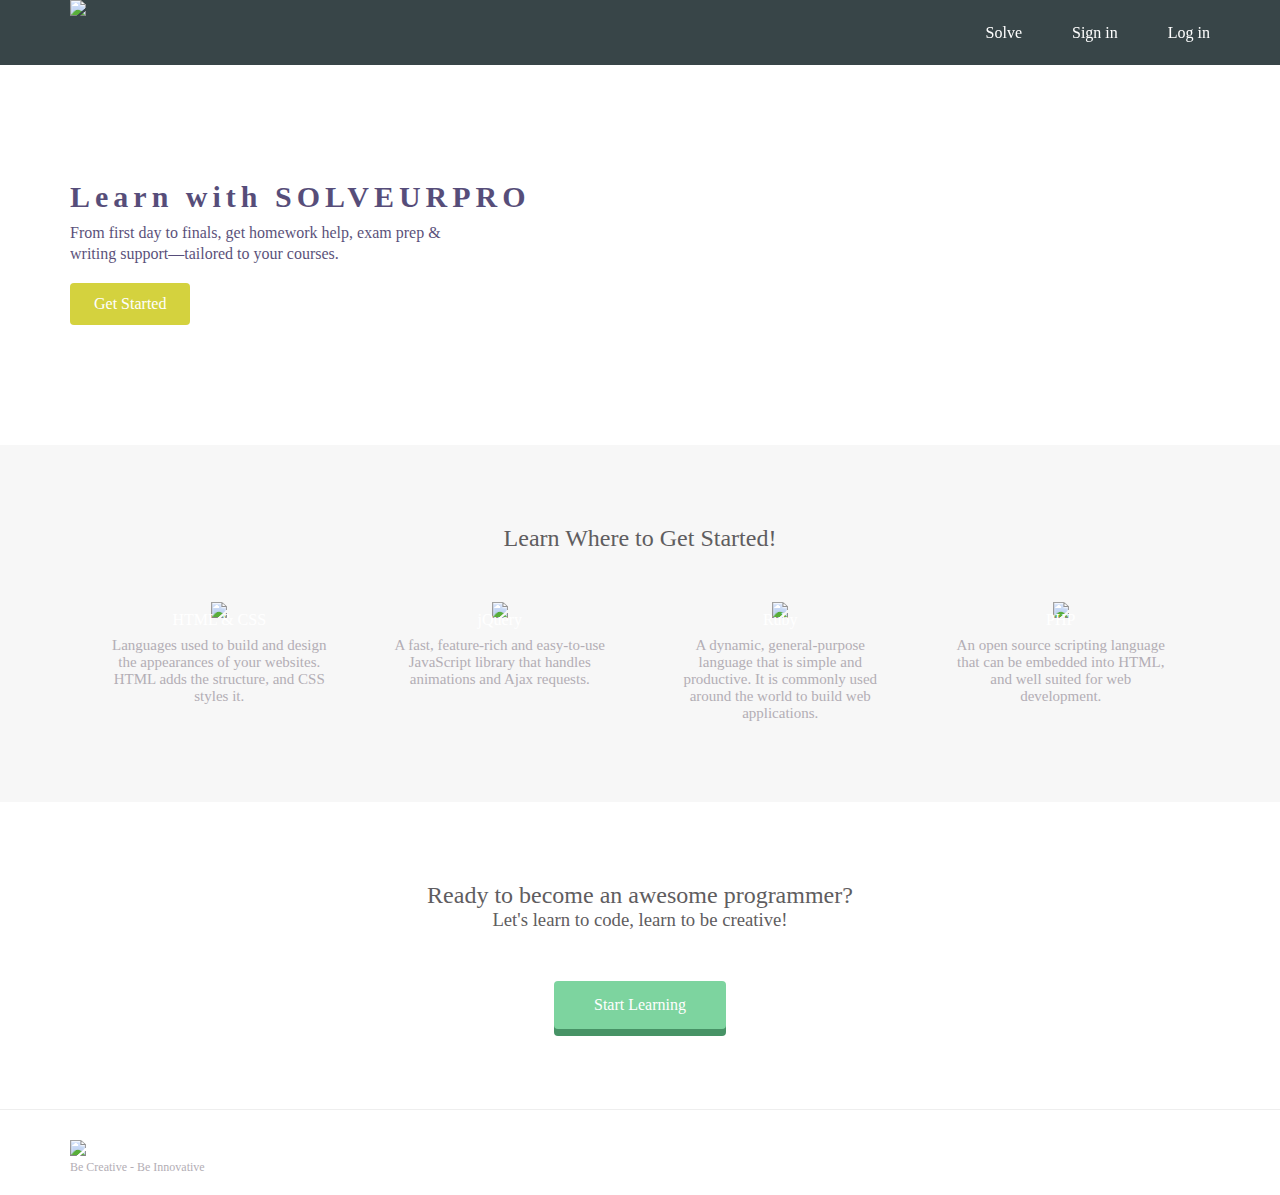
==== a32.html @ 4e780c82 "Progate A32" ====
<!DOCTYPE html>
<html>
  <head>
    <meta charset="utf-8">
    <meta name="viewport" content="width=device-width, initial-scale=1.0">
    <title>SOLVEURPRO</title>
    <link rel="stylesheet" href="stylesheet2.css">
    <link rel="stylesheet" href="responsiver2.css">
    <link rel="stylesheet" href="https://maxcdn.bootstrapcdn.com/font-awesome/4.5.0/css/font-awesome.min.css">
  </head>
  <body>
    <header>
      <div class="container">
        <div class="header-left">
          <img class="logo" src="https://blogger.googleusercontent.com/img/a/AVvXsEhZReXGljezx8sVgsFWevInoPC79x9s2wBhfJ1h53C0020we3XuyT1xKFxOCpp-fIzbn6KVEhYu6r7OyiqlDpisxrnEuR4XlE6cHsxs1RUU8xwF1bJPx3aBlugfOJB4Ljm2zIR6nxCgdmdbmmJQwnxgRfSPMY78Z6gZvoNPL93eP6Bo1kcPgPvbAjNNiA=s16000">
        </div>
        <!-- Add a menu icon here -->
        <span class="fa fa-bars menu-icon"></span>
        <div class="header-right">
          <a href="#">Solve</a>
          <a href="#">Sign in</a>
          <a href="#" class="login">Log in</a>
        </div>
      </div>
    </header>
    <div class="top-wrapper">
      <div class="container">
        <h1>Learn with SOLVEURPRO</h1>
        <p>From first day to finals, get homework help, exam prep &</p>
        <p>writing support—tailored to your courses.</p>
        <div class="btn-wrapper">
          <a href="#" class="btn getStarted">Get Started</a>
        </div>
      </div>
    </div>
    <div class="lesson-wrapper">
      <div class="container">
        <div class="heading">
          <h2>Learn Where to Get Started!</h2>
        </div>
        <div class="lessons">
          <div class="lesson">
            <div class="lesson-icon">
              <img src="https://prog-8.com/images/html/advanced/html.png">
              <p>HTML & CSS</p>
            </div>
            <p class="text-contents">Languages used to build and design the appearances of your websites. HTML adds the structure, and CSS styles it.</p>
          </div>
          <div class="lesson">
            <div class="lesson-icon">
              <img src="https://prog-8.com/images/html/advanced/jQuery.png">
              <p>jQuery</p>
            </div>
            <p class="text-contents">A fast, feature-rich and easy-to-use JavaScript library that handles animations and Ajax requests.</p>
          </div>
          <div class="lesson">
            <div class="lesson-icon">
              <img src="https://prog-8.com/images/html/advanced/ruby.png">
              <p>Ruby</p>
            </div>
            <p class="text-contents">A dynamic, general-purpose language that is simple and productive. It is commonly used around the world to build web applications.</p>
          </div>
          <div class="lesson">
            <div class="lesson-icon">
              <img src="https://prog-8.com/images/html/advanced/php.png">
              <p>PHP</p>
            </div>
            <p class="text-contents">An open source scripting language that can be embedded into HTML, and well suited for web development.</p>
          </div>
          <div class="clear"></div>
        </div>
      </div>
    </div>
    <div class="message-wrapper">
      <div class="container">
        <div class="heading">
          <h2>Ready to become an awesome programmer?</h2>
          <h3>Let's learn to code, learn to be creative!</h3>
        </div>
        <span class="btn message">Start Learning</span>
      </div>
    </div>
    <footer>
      <div class="container">
        <img src="https://blogger.googleusercontent.com/img/a/AVvXsEhZReXGljezx8sVgsFWevInoPC79x9s2wBhfJ1h53C0020we3XuyT1xKFxOCpp-fIzbn6KVEhYu6r7OyiqlDpisxrnEuR4XlE6cHsxs1RUU8xwF1bJPx3aBlugfOJB4Ljm2zIR6nxCgdmdbmmJQwnxgRfSPMY78Z6gZvoNPL93eP6Bo1kcPgPvbAjNNiA=s16000">
        <p>Be Creative - Be Innovative</p>
      </div>
    </footer>
  </body>
</html>
---- stylesheet2.css ----
/* Write your code at the bottom */

* {
    box-sizing: border-box;
  }
  
  html, body,
  ul, ol, li,
  h1, h2, h3, h4, h5, h6, p, div {
    margin: 0;
    padding: 0;
  }
  
  body {
    font-family: "Lucida Grande";
  }
  
  a {
    text-decoration: none;
  }
  
  .clear {
    clear: left;
  }
  
  .container {
    max-width: 1170px;
    padding: 0 15px;
    margin: 0 auto;
  }
  
  .top-wrapper {
    padding: 180px 0 100px 0;
    background-image: url(http://bit.ly/solveurpro-background);
    background-size: cover;
    color: rgb(16, 2, 67);
    text-align: left;
  }
  
  .top-wrapper h1 {
    opacity: 0.7;
    font-size: 30px;
    letter-spacing: 5px;
    margin-bottom: 10px;
  }
  
  .top-wrapper p {
    opacity: 0.7;
    margin-bottom: 3px;
  }
  
  .btn-wrapper {
    text-align: left;
    margin: 20px 0;
  }
  
  .getStarted {
    background-color: #cac70e;
  }
  
  .btn {
    padding: 12px 24px;
    color: white;
    display: inline-block;
    opacity: 0.8;
    border-radius: 4px;
    text-align: center;
  }
  
  .btn:hover {
    opacity: 1;
  }
  
  .fa {
    margin-right: 5px;
  }
  
  header {
    height: 65px;
    width: 100%;
    background-color: rgba(34, 49, 52, 0.9);
    position :fixed;
    top: 0;
    z-index: 10;
  }
  
  .logo {
    width: 200px;
    margin-top: 0px;
  }
  
  .header-left {
    float: left;
  }
  
  .header-right {
    float: right;
    margin-right: -25px;
  }
  
  .header-right a {
    line-height: 65px;
    padding: 0 25px;
    color: white;
    display: block;
    float: left;
    transition: all 0.5s;
  }
  
  .header-right a:hover {
    background-color: rgba(255, 255, 255, 0.3);
  }
  
  .lesson-wrapper {
    padding-bottom: 80px;
    padding-left: 5%;
    padding-right: 5%;
    background-color: #f7f7f7;
    text-align: center;
  }
  
  .heading {
    padding-top: 80px;
    padding-bottom: 50px;
    color: #5f5d60;
  }
  
  .heading h2 {
    font-weight: normal;
  }
  
  .lesson {
    float: left;
    width: 25%;
  }
  
  .lesson-icon {
    position: relative;
  }
  
  .lesson-icon p {
    position: absolute;
    top: 44%;
    width: 100%;
    color: white;
  }
  
  .text-contents {
    width: 80%;
    display: inline-block;
    margin-top: 15px;
    font-size: 15px;
    color: #b3aeb5;
  }
  
  .heading h3 {
    font-weight: normal;
  }
  
  .message-wrapper {
    border-bottom: 1px solid #eee;
    padding-bottom: 80px;
    text-align: center;
  }
  
  .message {
    padding: 15px 40px;
    background-color: #5dca88;
    cursor: pointer;
    box-shadow: 0 7px #1a7940;
  }
  
  .message:active {
    position: relative;
    top: 7px;
    box-shadow: none;
  }
  
  footer img {
    width: 125px;
  }
  
  footer p {
    color: #b3aeb5;
    font-size: 12px;
  }
  
  footer {
    padding-top: 30px;
    padding-bottom: 20px;
  }
  
  /* Write your code below */
  span.menu-icon {
    color: white;
    float: right;
    font-size: 25px;
    padding: 21px 0;
    display: none;
  }
---- responsiver2.css ----
/* For Tablets */
@media all and (max-width: 1000px) {
    .top-wrapper h1 {
      font-size: 32px;
    }
  
    .heading h2 {
      font-size: 20px;
    }
    
    .lesson {
      width: 50%;
      margin-bottom: 50px;
    }
  }
  
  /* For Smartphones */
  @media all and (max-width: 670px) {
    .header-right {
      display: none;
    }
    
    span.menu-icon {
      display: block;
    }
    
    .btn {
      width: 100%;
    }
  
    .facebook {
      margin-bottom: 10px;
    }
    
    .top-wrapper {
      text-align: left;
    }
    
    .top-wrapper h1 {
      font-size: 24px;
      line-height: 36px;
    }
    
    .top-wrapper p {
      font-size: 14px;
      line-height: 20px;
    }
    
    .lesson {
      width: 100%;
    }
    
    footer {
      text-align: center;
    }
  }
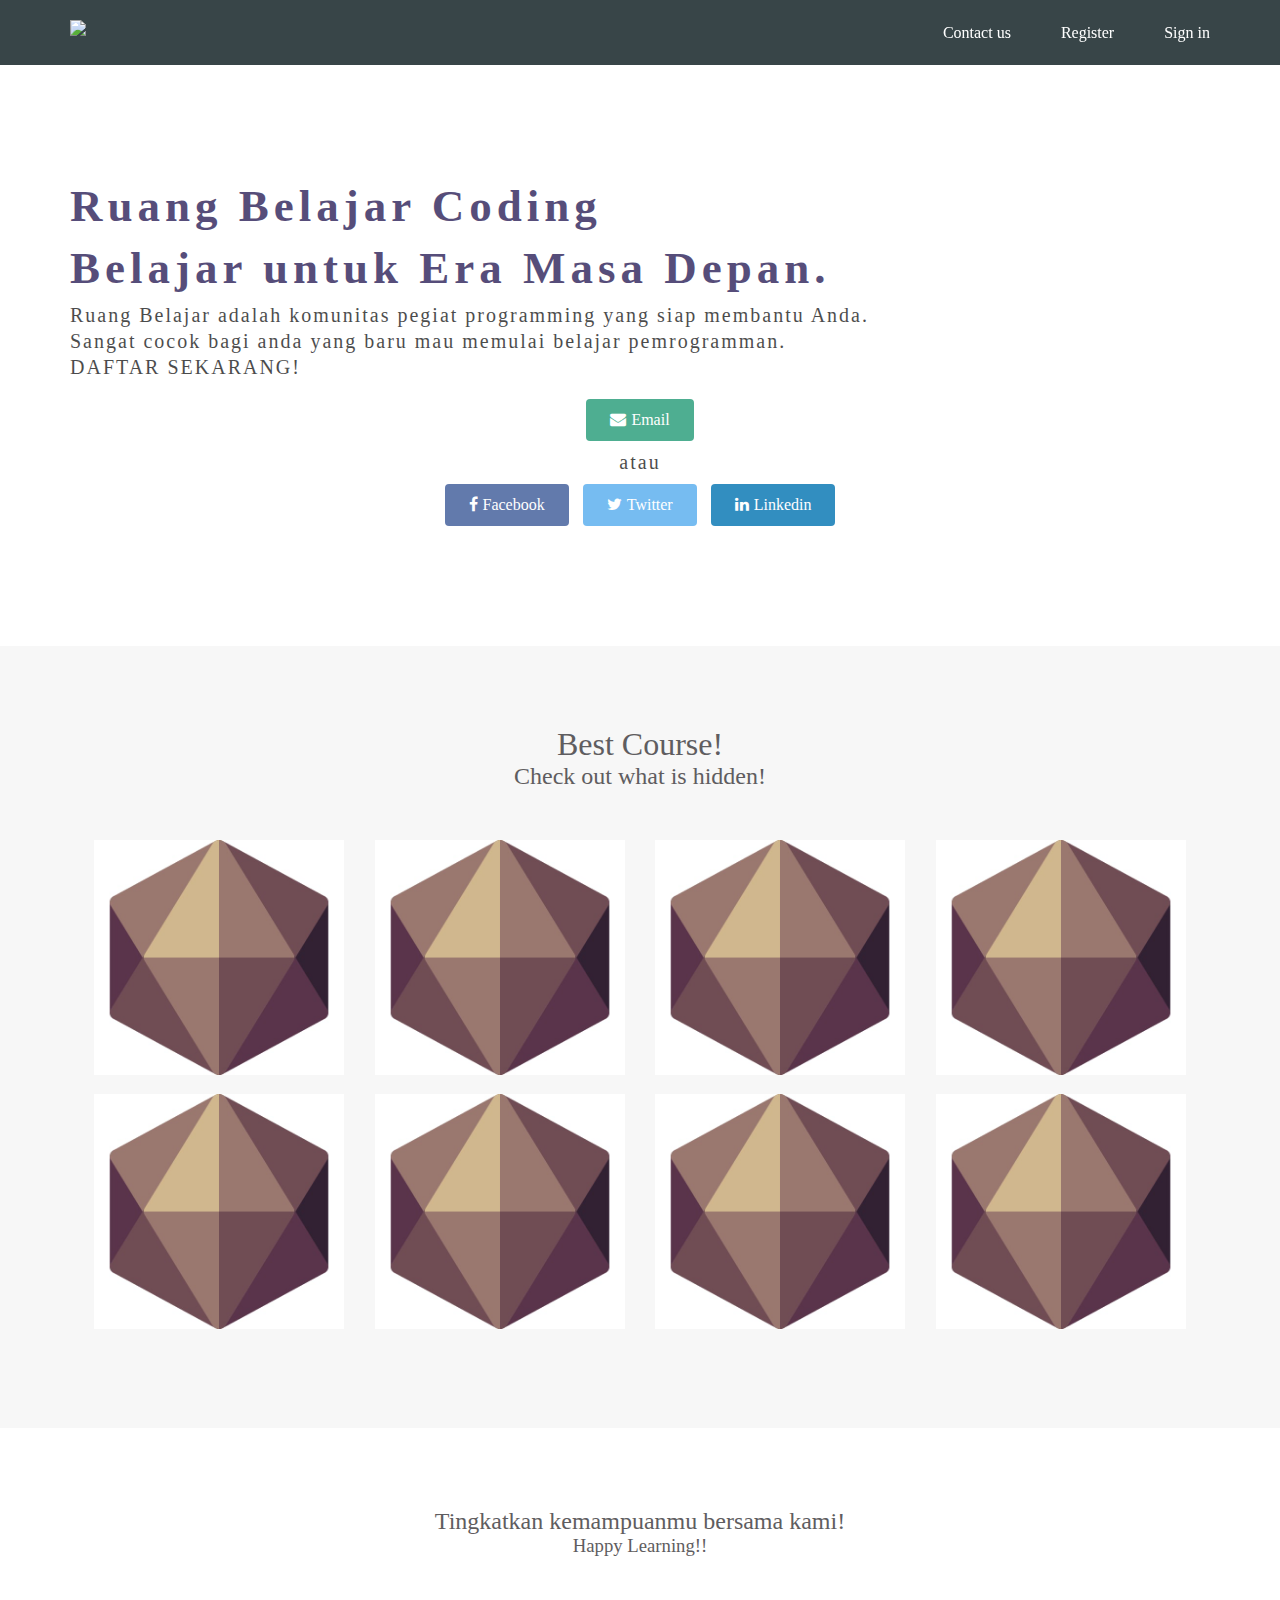
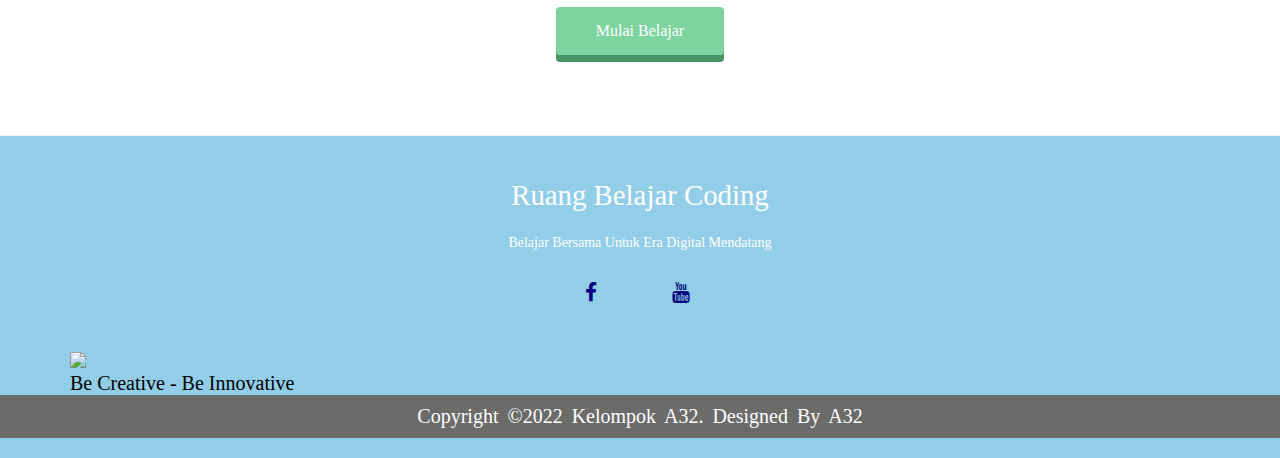
==== commit fa79561f: "Progate A32" ====
--- a/a32.html
+++ b/a32.html
@@ -17,55 +17,98 @@
         <!-- Add a menu icon here -->
         <span class="fa fa-bars menu-icon"></span>
         <div class="header-right">
-          <a href="#">Solve</a>
-          <a href="#">Sign in</a>
-          <a href="#" class="login">Log in</a>
+          <a href="#">Contact us</a>
+          <a href="#">Register</a>
+          <a href="#" class="login">Sign in</a>
         </div>
       </div>
     </header>
     <div class="top-wrapper">
       <div class="container">
-        <h1>Learn with SOLVEURPRO</h1>
-        <p>From first day to finals, get homework help, exam prep &</p>
-        <p>writing support—tailored to your courses.</p>
+        <h1>Ruang Belajar Coding</h1>
+        <h1>Belajar untuk Era Masa Depan.</h1>
+        <p>Ruang Belajar adalah komunitas pegiat programming yang siap membantu Anda.</p>
+        <p>Sangat cocok bagi anda yang baru mau memulai belajar pemrogramman.</p>
+        <p>DAFTAR SEKARANG!</p>
         <div class="btn-wrapper">
-          <a href="#" class="btn getStarted">Get Started</a>
+          <a href="#" class="btn email"><span class="fa fa-solid fa-envelope"></span>Email</a>
+          <p>atau</p>
+          <a href="#" class="btn facebook"><span class="fa fa-facebook"></span>Facebook</a>
+          <a href="#" class="btn twitter"><span class="fa fa-twitter"></span>Twitter</a>
+          <a href="#" class="btn linkedin"><span class="fa fa-brands fa-linkedin"></span>Linkedin</a>
         </div>
       </div>
     </div>
     <div class="lesson-wrapper">
       <div class="container">
         <div class="heading">
-          <h2>Learn Where to Get Started!</h2>
+          <h1>Best Course!</h1>
+          <h2>Check out what is hidden!</h2>
         </div>
         <div class="lessons">
           <div class="lesson">
             <div class="lesson-icon">
-              <img src="https://prog-8.com/images/html/advanced/html.png">
-              <p>HTML & CSS</p>
+              <img src="dice.png" width="250" height="250">
+              <div class="overlay">
+                <div class="text">Java Script</div>
+              </div>
             </div>
-            <p class="text-contents">Languages used to build and design the appearances of your websites. HTML adds the structure, and CSS styles it.</p>
           </div>
           <div class="lesson">
             <div class="lesson-icon">
-              <img src="https://prog-8.com/images/html/advanced/jQuery.png">
-              <p>jQuery</p>
+              <img src="dice.png" width="250" height="250">
+              <div class="overlay">
+                <div class="text">jQuery</div>
+              </div>
             </div>
-            <p class="text-contents">A fast, feature-rich and easy-to-use JavaScript library that handles animations and Ajax requests.</p>
           </div>
           <div class="lesson">
             <div class="lesson-icon">
-              <img src="https://prog-8.com/images/html/advanced/ruby.png">
-              <p>Ruby</p>
+              <img src="dice.png" width="250" height="250">
+              <div class="overlay">
+                <div class="text">Ruby</div>
+              </div>
             </div>
-            <p class="text-contents">A dynamic, general-purpose language that is simple and productive. It is commonly used around the world to build web applications.</p>
           </div>
           <div class="lesson">
             <div class="lesson-icon">
-              <img src="https://prog-8.com/images/html/advanced/php.png">
-              <p>PHP</p>
+              <img src="dice.png" width="250" height="250">
+              <div class="overlay">
+                <div class="text">PHP</div>
+              </div>
             </div>
-            <p class="text-contents">An open source scripting language that can be embedded into HTML, and well suited for web development.</p>
+          </div>
+          <div class="lesson">
+            <div class="lesson-icon">
+              <img src="dice.png" width="250" height="250">
+              <div class="overlay">
+                <div class="text">C++</div>
+              </div>
+            </div>
+          </div>
+          <div class="lesson">
+            <div class="lesson-icon">
+              <img src="dice.png" width="250" height="250">
+              <div class="overlay">
+                <div class="text">Python</div>
+              </div>
+            </div>
+          </div>
+          <div class="lesson">
+            <div class="lesson-icon">
+              <img src="dice.png" width="250" height="250">
+              <div class="overlay">
+                <div class="text">C#</div>
+              </div>
+            </div>
+          </div>
+          <div class="lesson">
+            <div class="lesson-icon">
+              <img src="dice.png" width="250" height="250">
+              <div class="overlay">
+                <div class="text">Action Script</div>
+              </div>
+            </div>
           </div>
           <div class="clear"></div>
         </div>
@@ -74,17 +117,30 @@
     <div class="message-wrapper">
       <div class="container">
         <div class="heading">
-          <h2>Ready to become an awesome programmer?</h2>
-          <h3>Let's learn to code, learn to be creative!</h3>
+          <h2>Tingkatkan kemampuanmu bersama kami!</h2>
+          <h3>Happy Learning!!</h3>
         </div>
-        <span class="btn message">Start Learning</span>
+        <span class="btn message">Mulai Belajar</span>
       </div>
     </div>
     <footer>
+      <div class="footer-content">
+        <h3>Ruang Belajar Coding</h3>
+        <p>Belajar Bersama Untuk Era Digital Mendatang</p>
+        <ul class="socials">
+          <li><a href="#"><i class="fa fa-facebook"></i></a></li>
+          <li><a href="#"><i class="fa fa-Twitter"></i></a></li>
+          <li><a href="#"><i class="fa fa-Instagram"></i></a></li>
+          <li><a href="#"><i class="fa fa-youtube"></i></a></li>
+        </ul>
+      </div>
       <div class="container">
         <img src="https://blogger.googleusercontent.com/img/a/AVvXsEhZReXGljezx8sVgsFWevInoPC79x9s2wBhfJ1h53C0020we3XuyT1xKFxOCpp-fIzbn6KVEhYu6r7OyiqlDpisxrnEuR4XlE6cHsxs1RUU8xwF1bJPx3aBlugfOJB4Ljm2zIR6nxCgdmdbmmJQwnxgRfSPMY78Z6gZvoNPL93eP6Bo1kcPgPvbAjNNiA=s16000">
         <p>Be Creative - Be Innovative</p>
       </div>
+      <div class="footer-bottom">
+        <p>Copyright &copy;2022 Kelompok A32. designed by A32</p>
+      </div>
     </footer>
   </body>
 </html>--- a/stylesheet2.css
+++ b/stylesheet2.css
@@ -39,7 +39,7 @@
   
   .top-wrapper h1 {
     opacity: 0.7;
-    font-size: 30px;
+    font-size: 45px;
     letter-spacing: 5px;
     margin-bottom: 10px;
   }
@@ -47,15 +47,34 @@
   .top-wrapper p {
     opacity: 0.7;
     margin-bottom: 3px;
+    letter-spacing:2px;
   }
   
   .btn-wrapper {
-    text-align: left;
+    text-align: center;
     margin: 20px 0;
   }
   
-  .getStarted {
-    background-color: #cac70e;
+  .btn-wrapper p {
+    margin: 10px 0;
+  }
+  
+  .email {
+    background-color: #239b76;
+  }
+  
+  .facebook {
+    background-color: #3b5998;
+    
+  }
+  
+  .twitter {
+    background-color: #55acee;
+    margin: 0 10px;
+  }
+  
+  .linkedin {
+    background-color: #0072b1;
   }
   
   .btn {
@@ -85,8 +104,8 @@
   }
   
   .logo {
-    width: 200px;
-    margin-top: 0px;
+    width: 124px;
+    margin-top: 20px;
   }
   
   .header-left {
@@ -110,7 +129,6 @@
   .header-right a:hover {
     background-color: rgba(255, 255, 255, 0.3);
   }
-  
   .lesson-wrapper {
     padding-bottom: 80px;
     padding-left: 5%;
@@ -125,9 +143,14 @@
     color: #5f5d60;
   }
   
+  .heading h1 {
+    font-weight: normal;
+  }
   .heading h2 {
     font-weight: normal;
   }
+  
+  /* Mulai dari sini*/
   
   .lesson {
     float: left;
@@ -140,17 +163,44 @@
   
   .lesson-icon p {
     position: absolute;
-    top: 44%;
+    top: 80%;
     width: 100%;
-    color: white;
-  }
-  
-  .text-contents {
-    width: 80%;
-    display: inline-block;
-    margin-top: 15px;
-    font-size: 15px;
-    color: #b3aeb5;
+    color: black;
+  }
+  
+  .lesson-icon img{
+    padding-bottom: 15px;
+  }
+  
+  /*Penambahan Hover di image course*/
+  
+  .lesson-icon:hover .overlay{
+    opacity: 0.7;
+  }
+  
+  .overlay {
+    position: absolute;
+    top: 0;
+    bottom: 0;
+    left: 0;
+    right: 0;
+    height: 100%;
+    width: 100%;
+    opacity: 0;
+    transition: .5s ease;
+    
+  }
+  
+  .text {
+    color: black;
+    font-size: 40px;
+    position: absolute;
+    top: 45%;
+    left: 50%;
+    -webkit-transform: translate(-50%, -50%);
+    -ms-transform: translate(-50%, -50%);
+    transform: translate(-50%, -50%);
+    text-align: center;
   }
   
   .heading h3 {
@@ -161,6 +211,10 @@
     border-bottom: 1px solid #eee;
     padding-bottom: 80px;
     text-align: center;
+  }
+  
+  .message-wrapper.container {
+    background-color: #54a0ff;
   }
   
   .message {
@@ -176,18 +230,94 @@
     box-shadow: none;
   }
   
+  footer {
+    padding-top: 20px;
+    padding-bottom: 20px;
+  }
+
+  footer {
+    background-color: #93cee9;
+    height: auto;
+    width: 100vw;
+    font-family: "Brush Script MT";
+    padding-top: 35px;
+    color: #fff;
+  }
+  
+  .footer-content {
+    display: flex;
+    align-items: center;
+    justify-content: center;
+    flex-direction: column;
+    text-align: center;
+  }
+  
+  .footer-content h3 {
+    font-size: 1.8rem;
+    font-weight: 400;
+    text-transform: capitalize;
+    line-height: 3rem;
+  }
+  
+  .footer-content p {
+    max-width: 500px;
+    margin: 10px auto;
+    line-height: 28px;
+    font-size: 14px;
+  }
+  
+  .socials {
+    list-style: none;
+    display: flex;
+    align-items: center;
+    justify-content: center;
+    margin: 1rem 0 3rem 0;
+  }
+  
+  .socials li {
+    margin: 0 10px;
+  }
+  
+  .socials a {
+    text-decoration: none;
+    color: #000080;
+  }
+  
+  .socials a i {
+    font-size: 1.3rem;
+    transition: color .4s ease;
+  }
+  
+  .socials a:hover i{
+    color: #fff;
+  }
+  
   footer img {
-    width: 125px;
-  }
-  
-  footer p {
-    color: #b3aeb5;
-    font-size: 12px;
-  }
-  
-  footer {
-    padding-top: 30px;
-    padding-bottom: 20px;
+    width: 150px;
+  }
+  
+  .container p {
+    color: #000000;
+    font-size: 20px;
+  }
+  
+  .footer-bottom {
+    background: #6b6b6a;
+    width: 100vw;
+    padding: 10px 0;
+    text-align: center;
+  }
+  
+  .footer-bottom p {
+    font-size: 20px;
+    word-spacing: 4px;
+    text-transform: capitalize;
+  }
+  
+  .footer-bottom span {
+    text-transform: uppercase;
+    opacity: .4;
+    font-weight: 200;
   }
   
   /* Write your code below */
--- a/responsiver2.css
+++ b/responsiver2.css
@@ -53,4 +53,113 @@
     footer {
       text-align: center;
     }
-  }+  }
+
+  /* Tambahkan CSS untuk menu-icon */
+.menu-icon{
+  color: white;
+  float: right;
+  display: none;
+}
+
+
+.lesson-wrapper {
+  padding-bottom: 80px;
+  padding-left: 5%;
+  padding-right: 5%;
+  background-color: #f7f7f7;
+  text-align: center;
+}
+
+.heading {
+  padding-top: 80px;
+  padding-bottom: 50px;
+  color: #5f5d60;
+}
+
+.heading h2 {
+  font-weight: normal;
+}
+.heading h3 {
+  font-weight: normal;
+}
+
+/* Mulai dari sini*/
+
+.lesson {
+  float: left;
+  width: 25%;
+}
+
+.lesson-icon {
+  position: relative;
+}
+
+.lesson-icon p {
+  position: absolute;
+  top: 80%;
+  width: 100%;
+  color: black;
+}
+
+.lesson-icon img{
+  padding-bottom: 15px;
+}
+
+/*Penambahan Hover di image course*/
+
+.lesson-icon:hover .overlay{
+  opacity: 0.7;
+}
+
+.overlay {
+  position: absolute;
+  top: 0;
+  bottom: 0;
+  left: 0;
+  right: 0;
+  height: 100%;
+  width: 100%;
+  opacity: 0;
+  transition: .5s ease;
+  
+}
+
+.text {
+  color: white;
+  font-size: 40px;
+  position: absolute;
+  top: 50%;
+  left: 50%;
+  -webkit-transform: translate(-50%, -50%);
+  -ms-transform: translate(-50%, -50%);
+  transform: translate(-50%, -50%);
+  text-align: center;
+}
+
+.heading h3 {
+  font-weight: normal;
+}
+
+.message-wrapper {
+  border-bottom: 1px solid #eee;
+  padding-bottom: 80px;
+  text-align: center;
+}
+
+.message-wrapper.container {
+  background-color: #54a0ff;
+}
+
+.message {
+  padding: 15px 40px;
+  background-color: #5dca88;
+  cursor: pointer;
+  box-shadow: 0 7px #1a7940;
+}
+
+.message:active {
+  position: relative;
+  top: 7px;
+  box-shadow: none;
+}